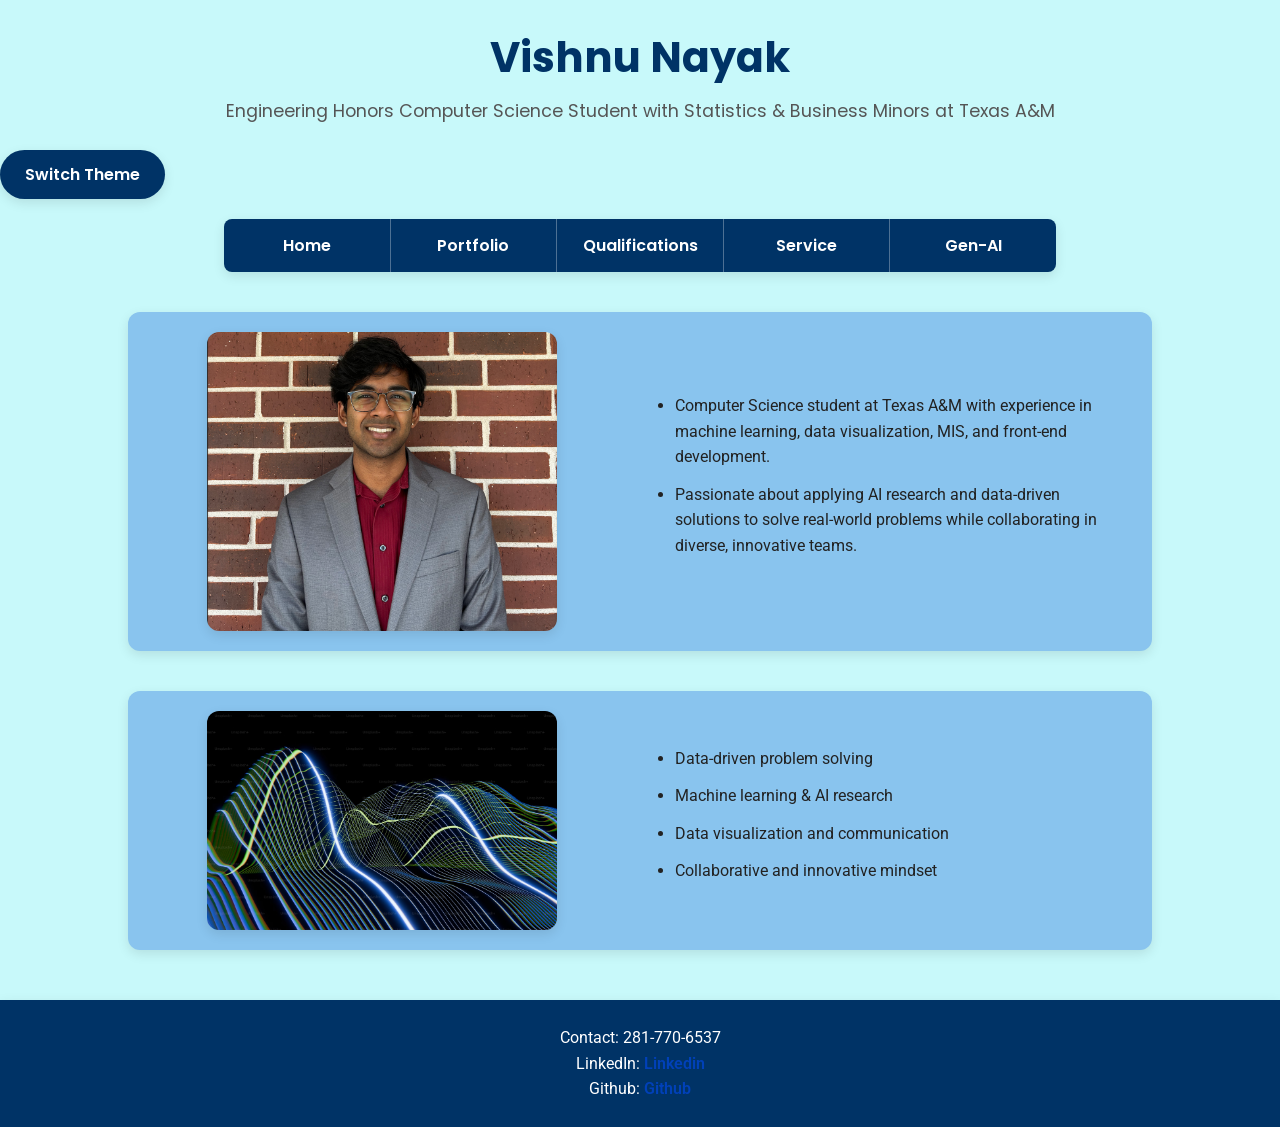
==== index.html @ 4961ca12 "final changes" ====
<!DOCTYPE html>
<html lang="en">
<head>
  <meta charset="UTF-8" />
  <meta name="viewport" content="width=device-width, initial-scale=1.0" />
  <title>Vishnu's Portfolio</title>

  <!-- Google Fonts -->
  <link href="https://fonts.googleapis.com/css2?family=Poppins:wght@400;600;700&family=Roboto:wght@300;400;500&display=swap" rel="stylesheet">

  <!-- CSS -->
  <link id="style1" rel="stylesheet" href="styles.css">
  <link id="style2" rel="stylesheet" href="styles2.css" disabled>
</head>
<body>
  <!-- Header -->
  <header>
    <h1>Vishnu Nayak</h1>
    <h3>Engineering Honors Computer Science Student with Statistics & Business Minors at Texas A&M</h3>
  </header>

  <body>
    <style1>
    <button onclick="toggleStyle()">Switch Theme</button>

    <script src="toggle.js"></script>
    </style1>
  </body>

  <!-- Navigation -->
  <nav>
    <a href="index.html">Home</a>
    <a href="portfolio.html">Portfolio</a>
    <a href="qualifications.html">Qualifications</a>
    <a href="service.html">Service</a>
    <a href="genai.html">Gen-AI</a>
  </nav>

  <main>
  <div class = "sections-container">
  <!-- First Section: Image Left + Text Right -->
  <section class="flex-section">
    <div class="image-box">
      <img src="images/linkedin.png" alt="Profile Picture">
    </div>
    <div class="text-box">
      <ul>
        <li>Computer Science student at Texas A&M with experience in machine learning, data visualization, MIS, and front-end development.</li>
        <li>Passionate about applying AI research and data-driven solutions to solve real-world problems while collaborating in diverse, innovative teams.</li>
      </ul>
    </div>
  </section>

  <!-- Second Section: Text Left + Image Right -->
  <section class="flex-section reverse">
    <div class="text-box">
      <ul>
        <li>Data-driven problem solving</li>
        <li>Machine learning & AI research</li>
        <li>Data visualization and communication</li>
        <li>Collaborative and innovative mindset</li>
      </ul>
    </div>
    <div class="image-box">
      <img src="images/generic.png" alt="generic image">
    </div>
  </section>

</div>

  <!-- Footer -->
  <div class="footer-content">

      <div class="contact-bar">
        <p>Contact: 281-770-6537</p>
        <p>LinkedIn: <a href="https://linkedin.com/in/vishnu-nayak-466425289" target="_blank">Linkedin</a></p>
        <p> Github: <a href="https://github.com/vrnayak20" target="_blank">Github</a></p>
      </div>

    </div>

    <footer>
      <p>Contact: 281-770-6537</p>
      <p>LinkedIn: <a href="https://linkedin.com/in/vishnu-nayak-466425289" target="_blank">Linkedin</a></p>
      <p> Github: <a href="https://github.com/vrnayak20" target="_blank">Github</a></p>
    </footer>
</div>
  </main>
</body>
</html>
---- styles.css ----
* {
  margin: 0;
  padding: 0;
  box-sizing: border-box;
}

:root {
  --primary: #003366;
  --primary-hover: #00509e;
  --accent: #0041b9;
  --bg: #c8f9fa;
  --text: #222;
  --subtext: #555;
  --card-bg: #89c4ee;
  --shadow: 0 4px 12px rgba(0,0,0,0.1);
}

body {
  font-family: 'Roboto', Arial, sans-serif;
  color: var(--text);
  background-color: var(--bg);
  line-height: 1.6;
}

header {
  text-align: center;
  padding: 25px 15px;
}

h1 {
  font-family: 'Poppins', sans-serif;
  font-size: 2.6rem;
  font-weight: 700;
  color: var(--primary);
  margin-bottom: 5px;
}

h3 {
  font-family: 'Poppins', sans-serif;
  font-size: 1.1rem;
  font-weight: 400;
  color: var(--subtext);
}

nav {
  display: flex;
  justify-content: center;
  background-color: var(--primary);
  margin: 20px auto;
  border-radius: 8px;
  overflow: hidden;
  width: 65%;
  box-shadow: var(--shadow);
}

nav a {
  flex: 1;
  text-align: center;
  padding: 14px 0;
  color: white;
  text-decoration: none;
  font-family: 'Poppins', sans-serif;
  font-weight: 600;
  transition: background-color 0.3s ease, transform 0.15s ease;
  border-right: 1px solid rgba(255,255,255,0.3);
}

nav a:last-child { border-right: none; }

nav a:hover {
  background-color: var(--primary-hover);
  transform: scale(1.05);
}

.flex-section {
  display: flex;
  justify-content: space-between;
  align-items: center;
  gap: 30px;
  width: 80%;
  margin: 40px auto;
  background-color: var(--card-bg);
  padding: 20px;
  border-radius: 12px;
  box-shadow: var(--shadow);
  transition: transform 0.3s ease;
}

.flex-section:hover {
  transform: translateY(-3px);
}

.flex-section.reverse {
  flex-direction: row-reverse;
}

.image-box {
  flex: 1;
  display: flex;
  justify-content: center;
}

.image-box img {
  width: 100%;
  max-width: 350px;
  border-radius: 12px;
  box-shadow: var(--shadow);
  transition: transform 0.3s ease;
}

.image-box img:hover {
  transform: scale(1.03);
}

.text-box {
  flex: 1;
  padding: 10px;
}

.text-box h3 {
  font-family: 'Poppins', sans-serif;
  font-weight: 600;
  margin-bottom: 10px;
  color: var(--primary);
}

.text-box p, .text-box a {
  font-family: 'Roboto', sans-serif;
  color: var(--text);
  font-size: 1rem;
  line-height: 1.5;
}

.text-box ul {
  list-style-type: disc;
  padding-left: 20px;
}

.text-box li {
  margin-bottom: 12px;
}

.text-box a {
  color: var(--accent);
  font-weight: 500;
  text-decoration: none;
}

.text-box a:hover {
  text-decoration: underline;
}

.section {
  width: 80%;
  margin: 40px auto;
  text-align: center;
}

.section h2 {
  font-family: 'Poppins', sans-serif;
  font-weight: 600;
  font-size: 1.8rem;
  color: var(--primary);
  margin-bottom: 20px;
}

footer {
  text-align: center;
  padding: 25px;
  background-color: var(--primary);
  color: rgb(255, 255, 255);
  margin-top: 50px;
  box-shadow: var(--shadow);
}

footer a {
  color: var(--accent);
  font-weight: 600;
  text-decoration: none;
}

footer a:hover {
  text-decoration: underline;
}

@media (max-width: 768px) {
  nav {
    width: 90%;
    flex-direction: column;
  }

  nav a {
    border-right: none;
    border-bottom: 1px solid rgba(255,255,255,0.3);
  }

  .flex-section {
    flex-direction: column;
    text-align: center;
  }

  .image-box img {
    max-width: 85%;
  }

  .text-box ul {
    padding-left: 0;
    list-style-position: inside;
  }
}

button {
  font-family: 'Poppins', sans-serif;
  font-weight: 600;
  font-size: 1rem;
  color: white;
  background-color: var(--primary);
  border: none;
  border-radius: 50px;
  padding: 12px 25px;
  cursor: pointer;
  box-shadow: var(--shadow);
  transition: all 0.3s ease;
}

button:hover {
  background-color: var(--primary-hover);
  transform: scale(1.05);
  box-shadow: 0 6px 15px rgba(0, 51, 102, 0.25);
}

main {
  display: contents;
}
.footer-content {
  display: contents;
}
.contact-bar {
  display: none;
}

.page-heading {
  text-align: center;
  margin: 40px 0 20px 0;
  font-family: 'Poppins', sans-serif;
  font-size: 2rem;
  color: var(--primary);
}

.qualifications-wrapper,
.resume-column,
.text-column {
  display: contents;
}

.resume-column .section {
  text-align: center;
}


.resume-column iframe {
  width: 80%; 
  max-width: 850px; 
  height: 600px;
  border: 1px solid #ccc; 
  box-shadow: var(--shadow);
}

.roadmap-card {
  width: 80%;                
  max-width: 900px;
  border-radius: 40px;
  text-align: center;
  margin-bottom: 30px;
}

.roadmap-card .text-box {
  text-align: left;          
  display: inline-block;
  width: 90%;
}

.content-wrapper {
  display: flex;
  flex-direction: column;
  align-items: center;
}
---- styles2.css ----
* {
  margin: 0;
  padding: 0;
  box-sizing: border-box;
}

:root {
  --primary: #c62828;
  --primary-hover: #e53935;
  --accent: #f44336;
  --bg: #f9f9f9;
  --text: #222;
  --subtext: #555;
  --card-bg: #ffffff;
  --shadow: 0 4px 12px rgba(198, 40, 40, 0.15);
}

body {
  font-family: 'Roboto', Arial, sans-serif;
  color: var(--text);
  background-color: var(--bg);
  line-height: 1.6;
}

main {
  display: flex;
  flex-direction: column;
  padding-bottom: 55px;
}

/* --- Visual Order of Content --- */
header                   { order: 1; }
.sections-container      { order: 3; }
.footer-content          { order: 2; }


/* --- Top Contact Bar --- */
.contact-bar {
  background-color: var(--card-bg);
  padding: 15px 25px;
  border-radius: 12px;
  box-shadow: var(--shadow);
  text-align: center;
}

.contact-bar p {
  display: inline-block;
  margin: 0 10px;
}



/* --- Bottom Navigation Bar --- */

nav {
  position: fixed;
  bottom: 0;
  left: 0;
  width: 100%;
  height: 55px;
  display: flex;
  justify-content: center;
  background-color: var(--primary);
  box-shadow: 0 -4px 10px rgba(0,0,0,0.1);
}
nav a {
  flex: 1;
  display: flex;
  align-items: center;
  justify-content: center;
  color: white;
  text-decoration: none;
  font-family: 'Poppins', sans-serif;
  transition: background-color 0.2s ease;
}
nav a:hover { background-color: var(--primary-hover); }



/* --- Header Styling --- */
header { text-align: center; padding: 25px 15px; }
h1 { font-family: 'Poppins', sans-serif; font-size: 2.6rem; font-weight: 700; color: var(--primary); margin-bottom: 5px; }
h3 { font-family: 'Poppins', sans-serif; font-size: 1.1rem; font-weight: 400; color: var(--subtext); }

/* --- Main Content Sections --- */
.sections-container {
  display: flex;
  justify-content: center;
  align-items: flex-start;
  gap: 30px;
  width: 85%;
  margin: 40px auto;
}
.flex-section {
  display: flex;
  flex-direction: column;
  flex: 1;
  max-width: 500px;
  background-color: var(--card-bg);
  padding: 20px;
  border-radius: 12px;
  box-shadow: var(--shadow);
  transition: transform 0.3s ease;
}
.flex-section:hover { transform: translateY(-5px); }
.flex-section.reverse .image-box { order: 1; }
.flex-section.reverse .text-box { order: 2; }

.image-box { flex: 1; display: flex; justify-content: center; margin-bottom: 20px; }
.image-box img { width: 100%; max-width: 350px; border-radius: 12px; box-shadow: var(--shadow); transition: transform 0.3s ease; }
.image-box img:hover { transform: scale(1.03); }

.text-box { flex: 1; padding: 10px; text-align: center; }
.text-box h3 { font-family: 'Poppins', sans-serif; font-weight: 600; margin-bottom: 10px; color: var(--primary); }
.text-box ul { list-style-type: disc; padding-left: 20px; text-align: left; display: inline-block; }
.text-box li { margin-bottom: 12px; }
.text-box a { color: var(--accent); font-weight: 500; text-decoration: none; }
.text-box a:hover { text-decoration: underline; }

/* --- Button Styling --- */
button {
  font-family: 'Poppins', sans-serif;
  font-weight: 600;
  font-size: 1rem;
  color: white;
  background-color: var(--primary);
  border: none;
  border-radius: 50px;
  padding: 12px 25px;
  cursor: pointer;
  box-shadow: var(--shadow);
  transition: all 0.3s ease;
}
button:hover {
  background-color: var(--primary-hover);
  transform: scale(1.05);
  box-shadow: 0 6px 15px rgba(198, 40, 40, 0.25);
}


footer {
  display: none;
}
.footer-content {
  display: flex;
  justify-content: center;
  align-items: center;
  gap: 30px;
  margin-top: 40px;
}

.page-heading {
  text-align: center;
  margin: 40px 0 20px 0;
  font-family: 'Poppins', sans-serif;
  font-size: 2rem;
  color: var(--primary);
}


.qualifications-wrapper {
  display: flex;
  gap: 30px;
  width: 90%;
  margin: 40px auto;
  align-items: flex-start;
}

.text-column   { order: 1; flex: 1; }
.resume-column { order: 2; flex: 2; }


.resume-column, .text-column {
  background-color: var(--card-bg);
  padding: 20px;
  border-radius: 12px;
  box-shadow: var(--shadow);
}
.resume-column iframe {
  width: 100%;
  height: 800px;
  border: none;
  border-radius: 8px;
}

@media (max-width: 900px) {
  .qualifications-wrapper {
    flex-direction: column;
  }
}

.roadmap-card {
  width: 80%;
  max-width: 900px;
  border-radius: 40px;
  text-align: center;
  margin-bottom: 30px;
}

.roadmap-card .text-box {
  text-align: left;
  display: inline-block;
  width: 90%;
}

.content-wrapper {
  display: flex;
  flex-direction: column;
  align-items: center;
}
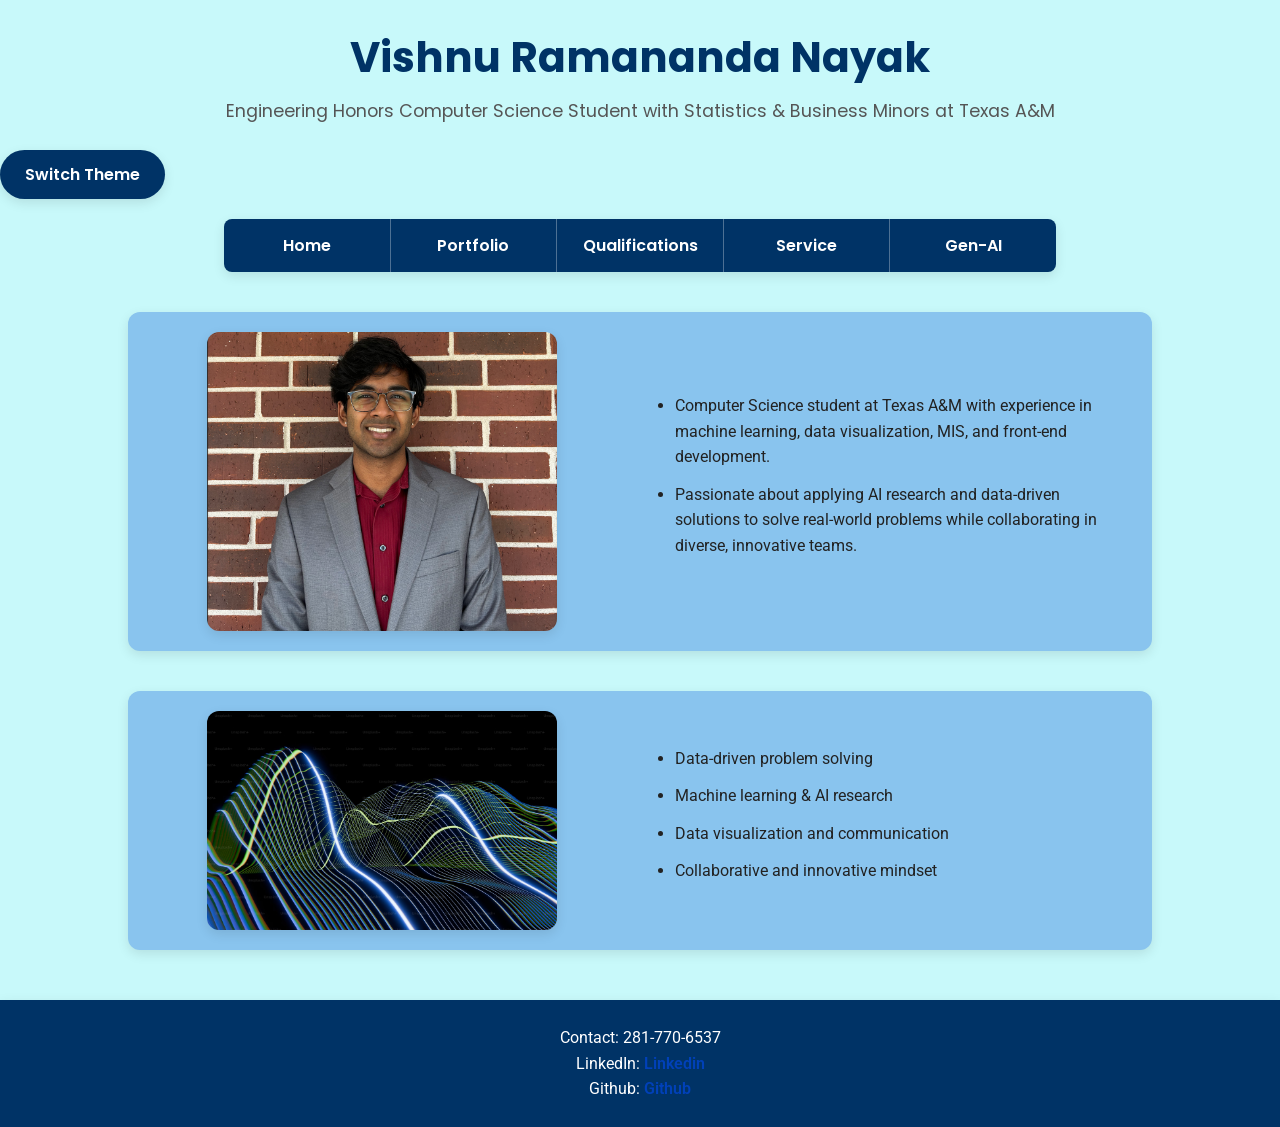
==== commit 75e1fe9a: "name extended" ====
--- a/index.html
+++ b/index.html
@@ -15,7 +15,7 @@
 <body>
   <!-- Header -->
   <header>
-    <h1>Vishnu Nayak</h1>
+    <h1>Vishnu Ramananda Nayak</h1>
     <h3>Engineering Honors Computer Science Student with Statistics & Business Minors at Texas A&M</h3>
   </header>
 
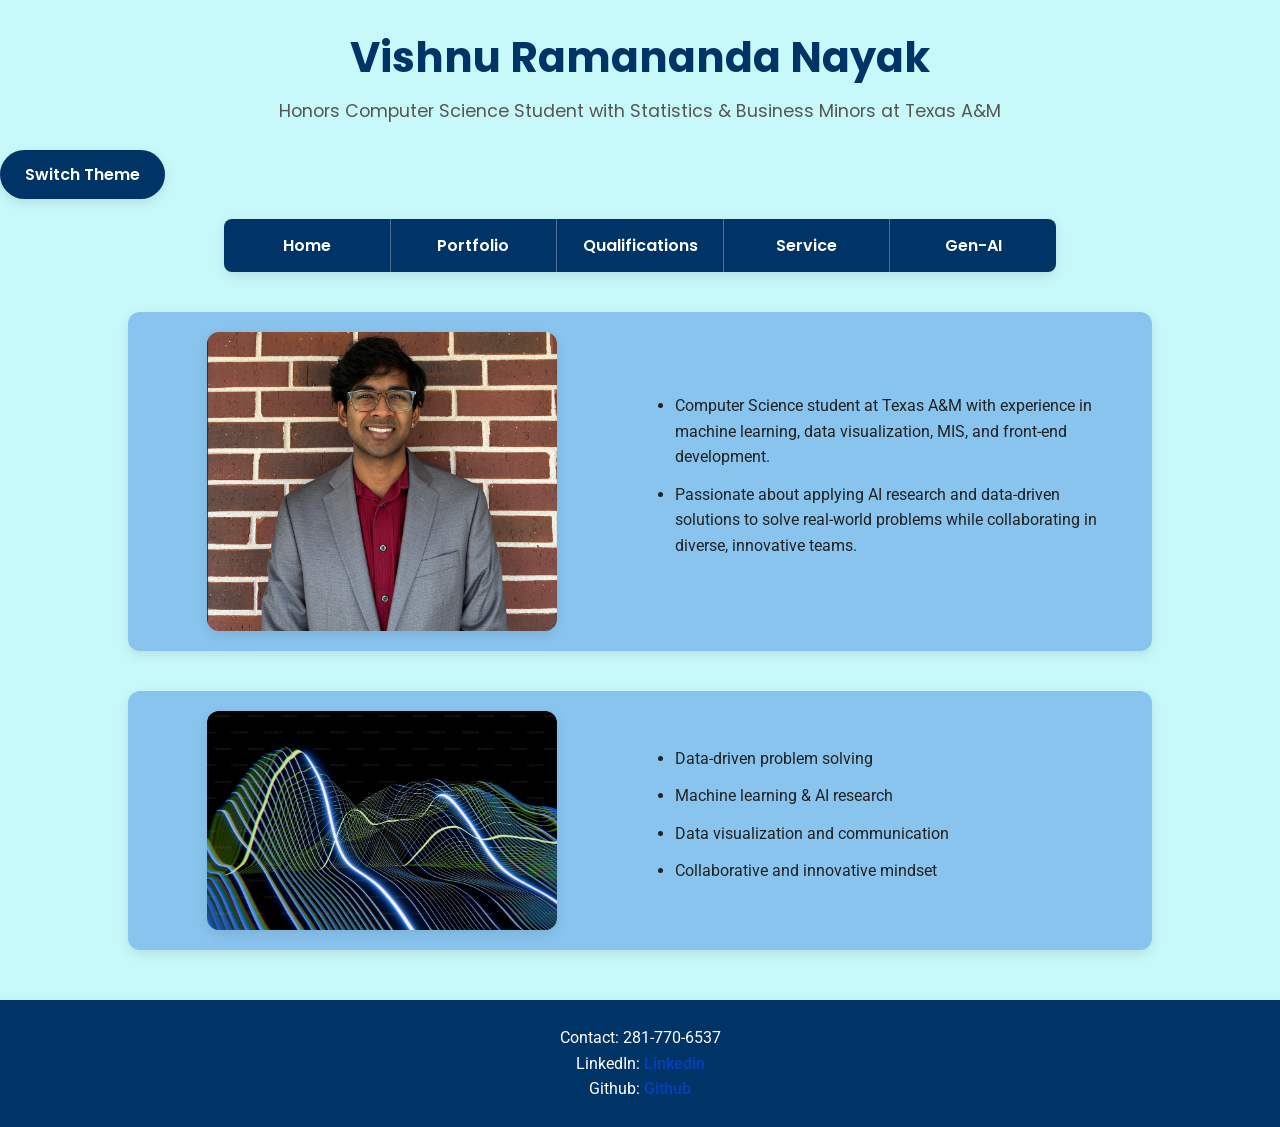
==== commit 930929bc: "removed word" ====
--- a/index.html
+++ b/index.html
@@ -16,7 +16,7 @@
   <!-- Header -->
   <header>
     <h1>Vishnu Ramananda Nayak</h1>
-    <h3>Engineering Honors Computer Science Student with Statistics & Business Minors at Texas A&M</h3>
+    <h3>Honors Computer Science Student with Statistics & Business Minors at Texas A&M</h3>
   </header>
 
   <body>
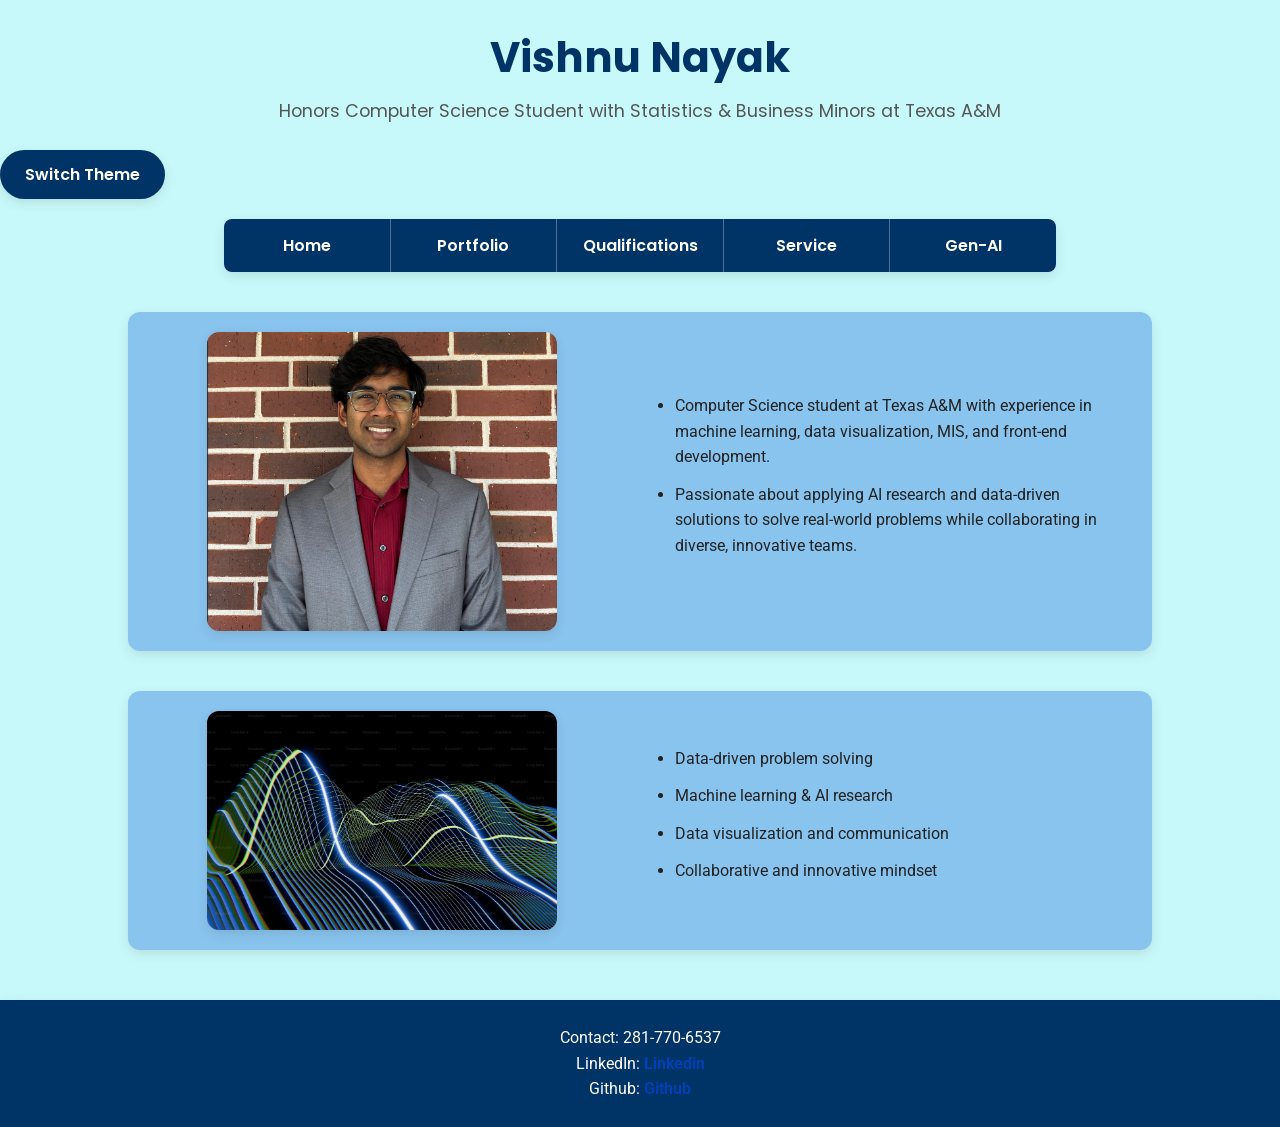
==== commit e909b6d2: "revert" ====
--- a/index.html
+++ b/index.html
@@ -15,7 +15,7 @@
 <body>
   <!-- Header -->
   <header>
-    <h1>Vishnu Ramananda Nayak</h1>
+    <h1>Vishnu Nayak</h1>
     <h3>Honors Computer Science Student with Statistics & Business Minors at Texas A&M</h3>
   </header>
 
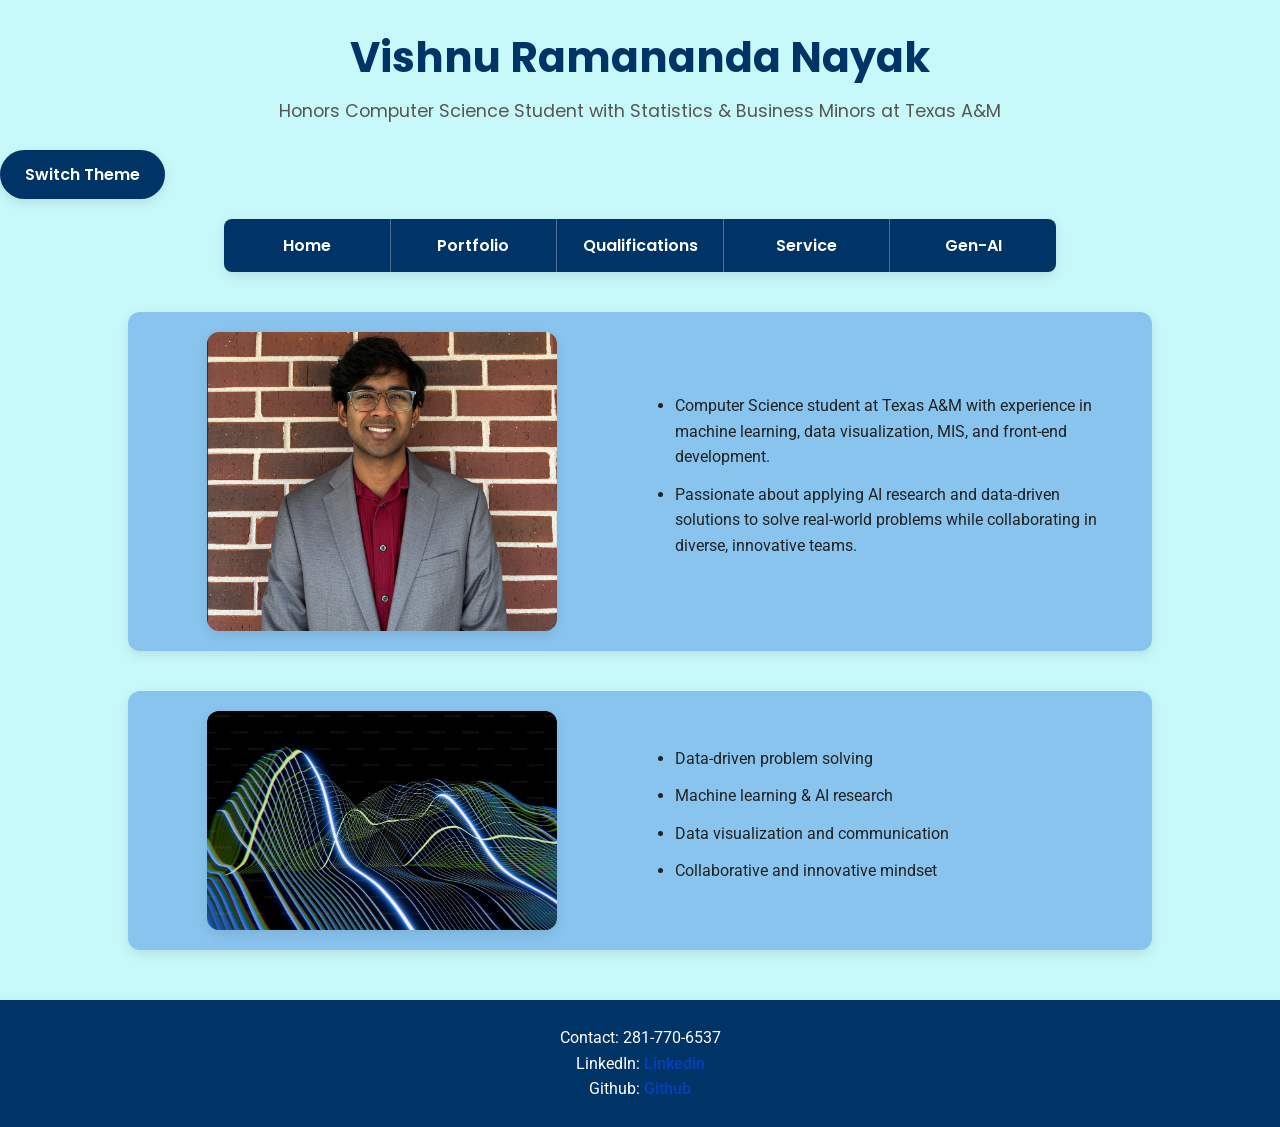
==== commit 0ebc3f03: "added middle name" ====
--- a/index.html
+++ b/index.html
@@ -15,7 +15,7 @@
 <body>
   <!-- Header -->
   <header>
-    <h1>Vishnu Nayak</h1>
+    <h1>Vishnu Ramananda Nayak</h1>
     <h3>Honors Computer Science Student with Statistics & Business Minors at Texas A&M</h3>
   </header>
 
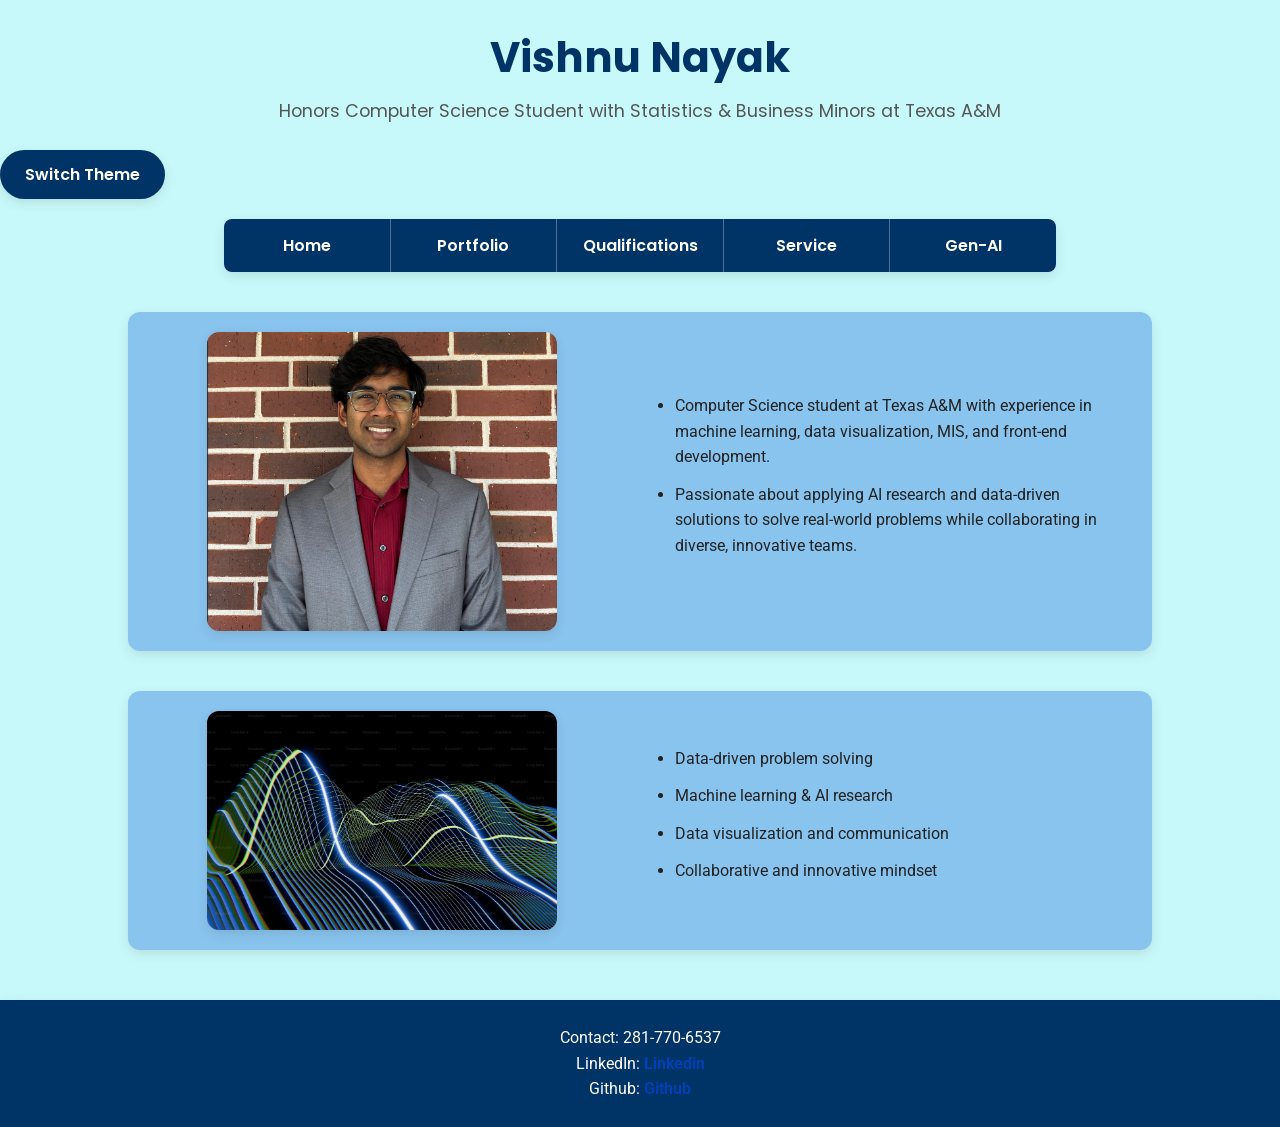
==== commit ce6dbd85: "removed middle name" ====
--- a/index.html
+++ b/index.html
@@ -15,7 +15,7 @@
 <body>
   <!-- Header -->
   <header>
-    <h1>Vishnu Ramananda Nayak</h1>
+    <h1>Vishnu Nayak</h1>
     <h3>Honors Computer Science Student with Statistics & Business Minors at Texas A&M</h3>
   </header>
 
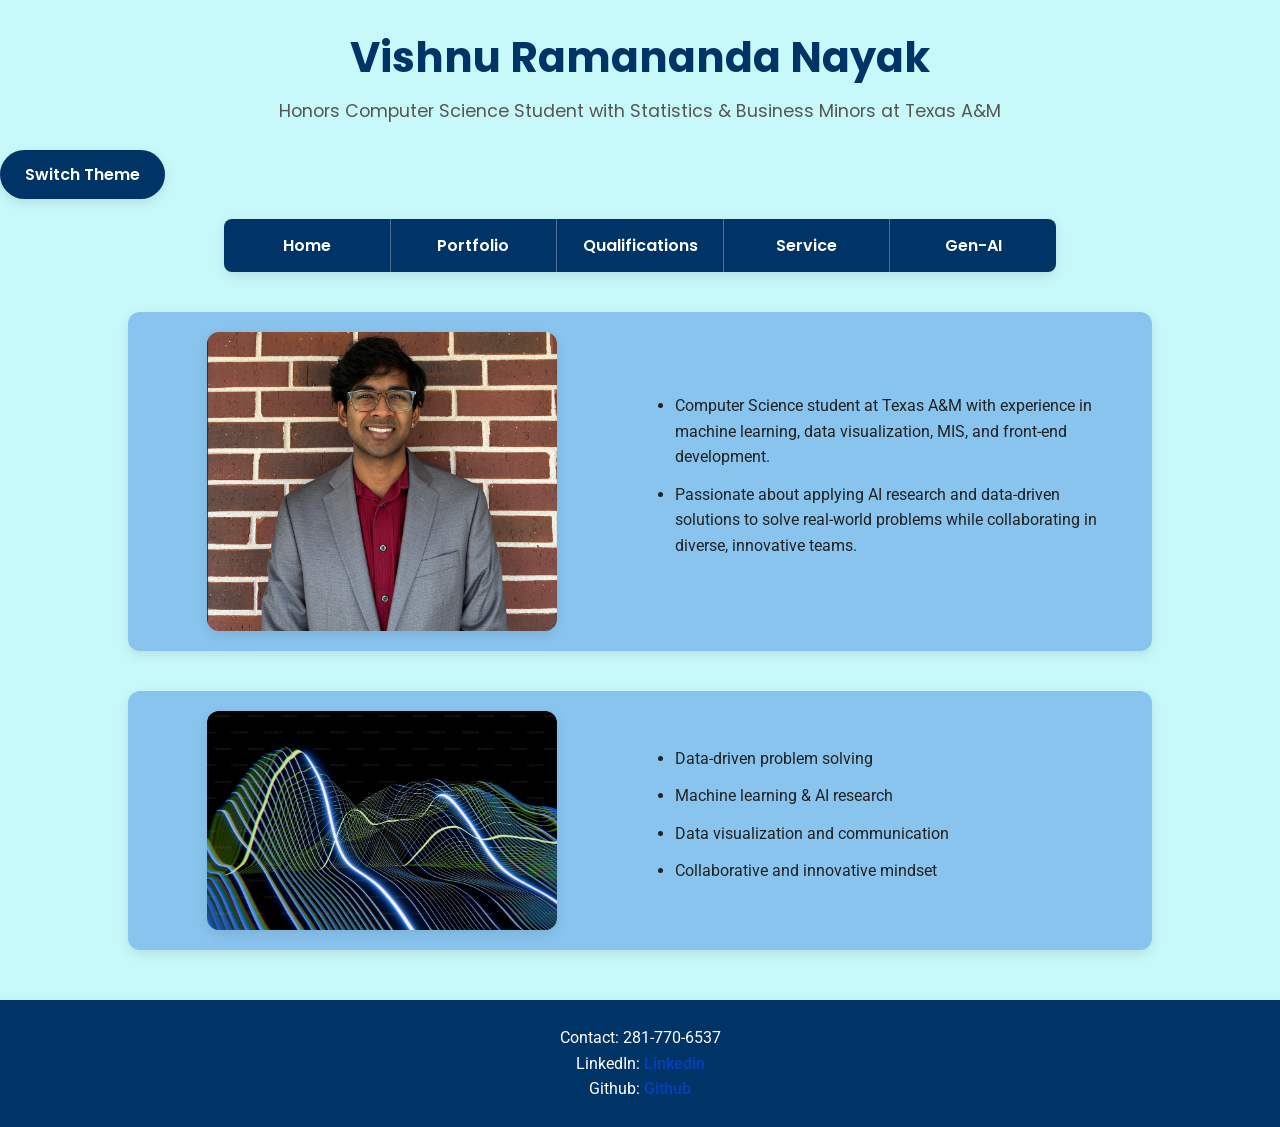
==== commit e2c58388: "added middle name" ====
--- a/index.html
+++ b/index.html
@@ -15,7 +15,7 @@
 <body>
   <!-- Header -->
   <header>
-    <h1>Vishnu Nayak</h1>
+    <h1>Vishnu Ramananda Nayak</h1>
     <h3>Honors Computer Science Student with Statistics & Business Minors at Texas A&M</h3>
   </header>
 
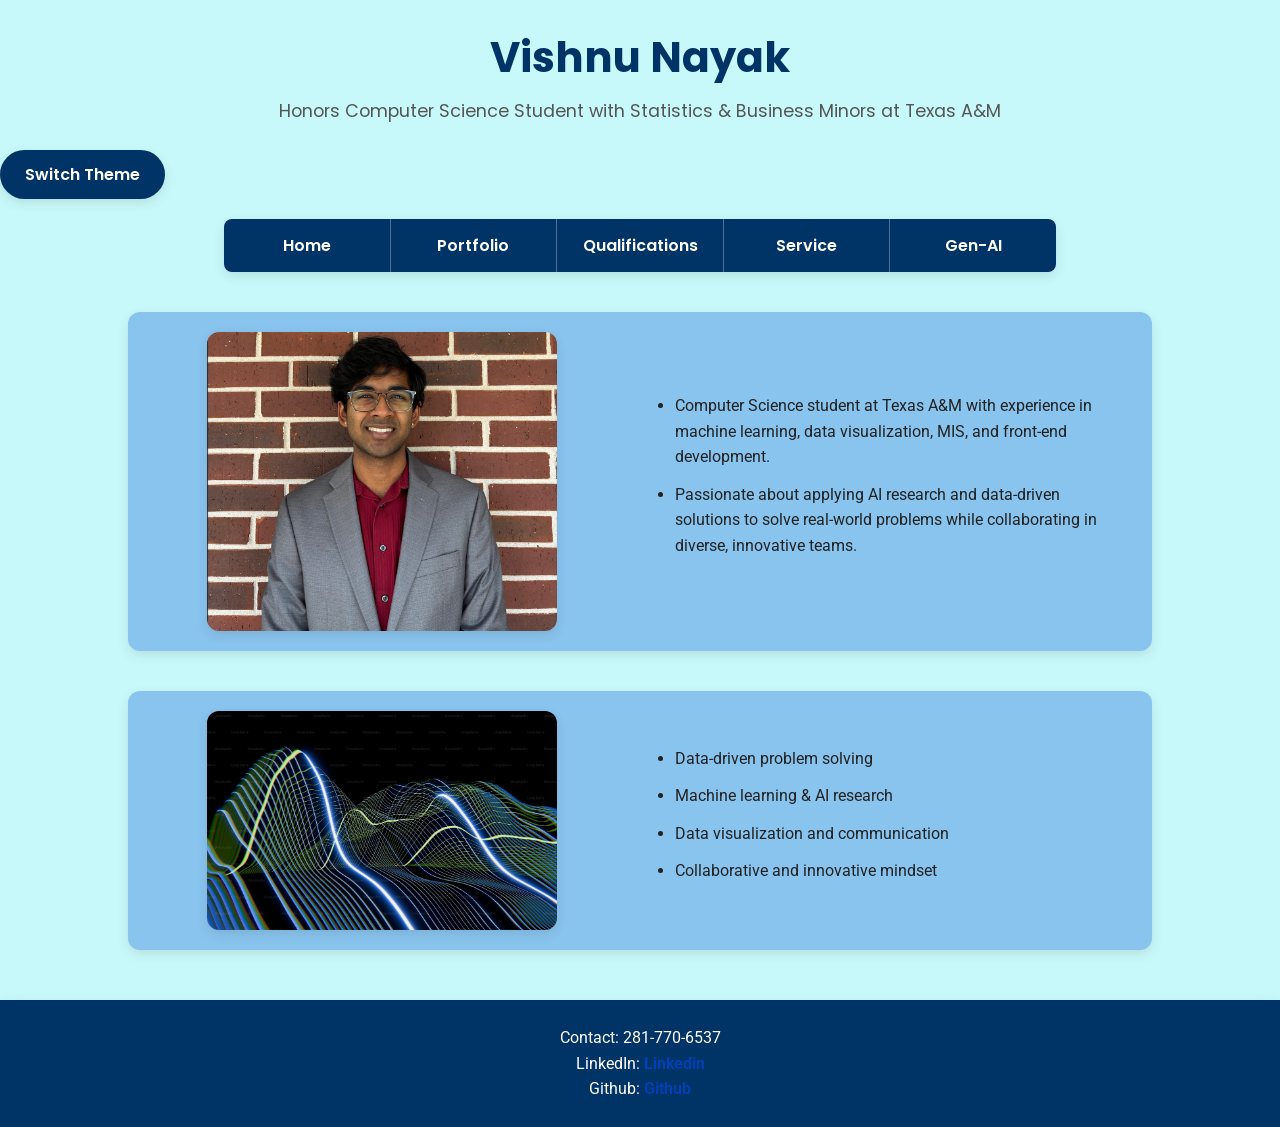
==== commit 0c79cb09: "removed middle name again" ====
--- a/index.html
+++ b/index.html
@@ -15,7 +15,7 @@
 <body>
   <!-- Header -->
   <header>
-    <h1>Vishnu Ramananda Nayak</h1>
+    <h1>Vishnu Nayak</h1>
     <h3>Honors Computer Science Student with Statistics & Business Minors at Texas A&M</h3>
   </header>
 
